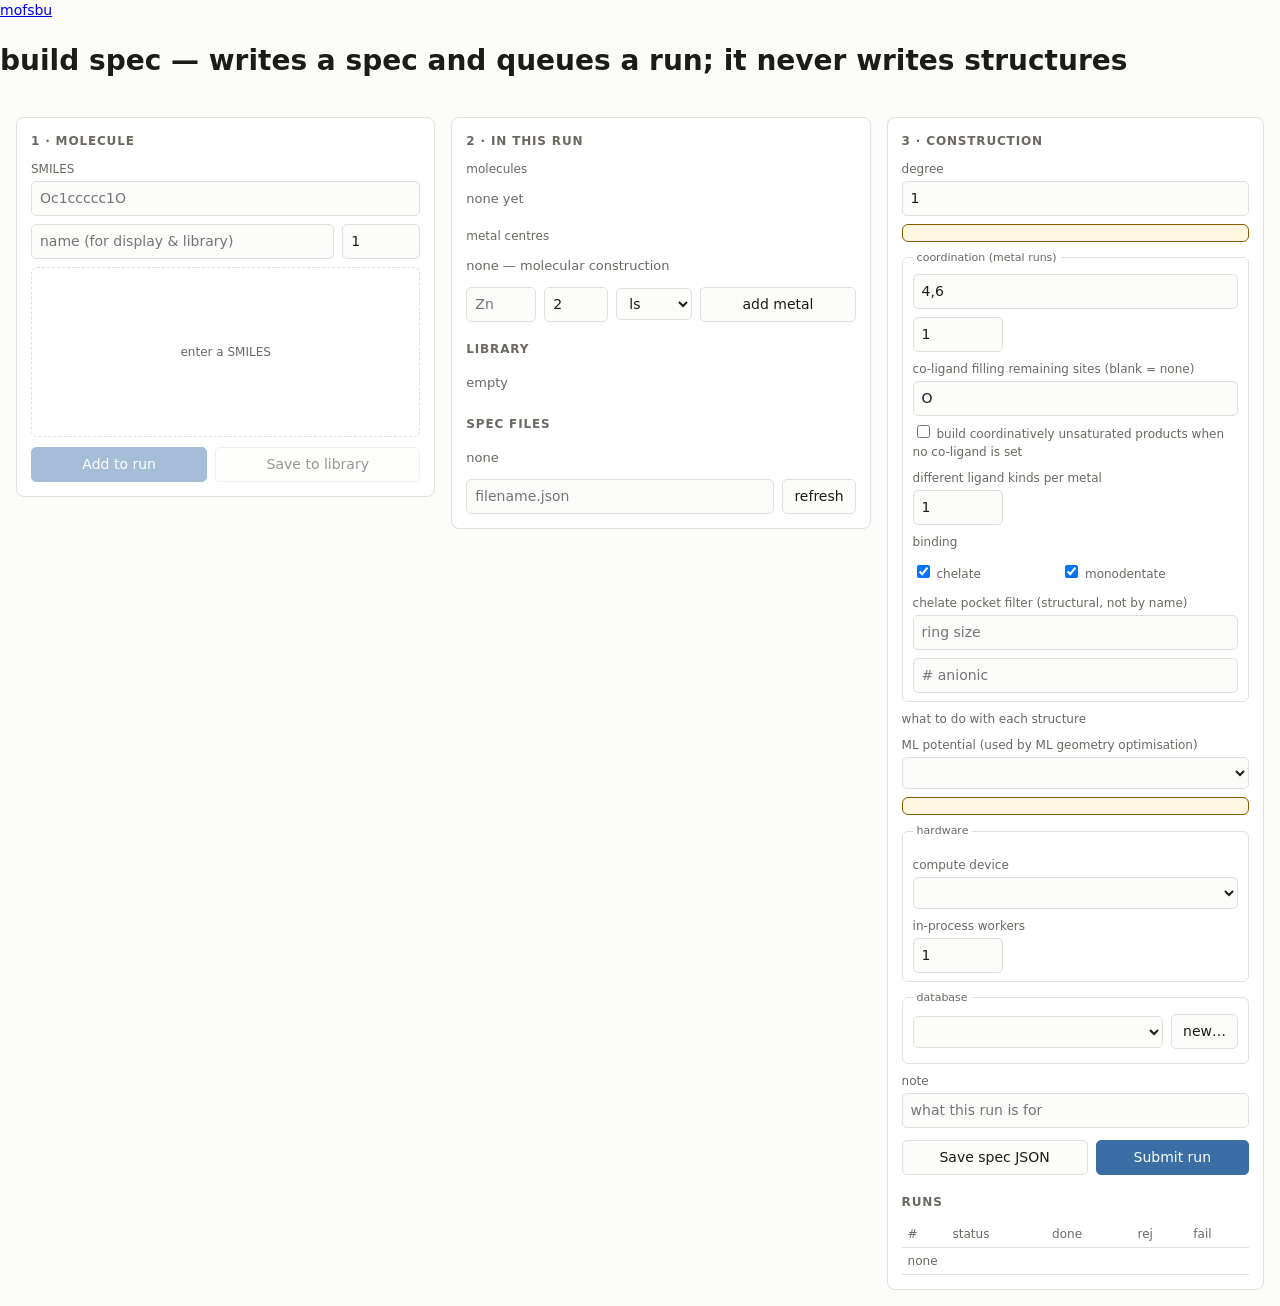
==== src/mofsbu/ui/static/builder.html @ 55a0b8e6 "The three pages share one tab strip, and the viewer chooses its own registry Issues #24 and #23.  Bo" ====
<!doctype html>
<meta charset="utf-8">
<title>mofsbu — build spec</title>
<link rel="stylesheet" href="/static/chrome.css">
<script src="/static/chrome.js"></script>
<style>
  /* --accent-soft is what the shared tab strip fills an active or hovered tab with;
     the other two pages already define it. */
  :root{--bg:#fbfbfa;--panel:#fff;--ink:#1c1b19;--muted:#6b6862;--line:#e2e0dc;
        --accent:#3a6ea5;--accent-soft:#e9f0f7;--warn:#8a5a00;--warnbg:#fff6e0;
        --ok:#2f6b3a;--bad:#a33}
  @media (prefers-color-scheme:dark){:root{--bg:#16181c;--panel:#1d2025;--ink:#e6e4e1;
        --muted:#9a968f;--line:#2e333a;--accent:#7fb0e0;--accent-soft:#243444;
        --warn:#e0b062;--warnbg:#2b2313;--ok:#7fc48d;--bad:#e08080}}
  *{box-sizing:border-box}
  body{margin:0;background:var(--bg);color:var(--ink);
       font:14px/1.5 ui-sans-serif,system-ui,-apple-system,Segoe UI,Roboto,sans-serif}
  .wrap{display:grid;grid-template-columns:minmax(340px,1fr) minmax(320px,1fr) minmax(300px,0.9fr);
        gap:16px;padding:16px;align-items:start}
  .card{background:var(--panel);border:1px solid var(--line);border-radius:8px;padding:14px}
  .card h2{font-size:12px;text-transform:uppercase;letter-spacing:.07em;color:var(--muted);
           margin:0 0 10px}
  label{display:block;font-size:12px;color:var(--muted);margin:8px 0 3px}
  input,select,textarea{width:100%;padding:6px 8px;background:var(--bg);color:var(--ink);
        border:1px solid var(--line);border-radius:5px;font:inherit}
  input[type=checkbox]{width:auto}
  button{padding:6px 11px;border:1px solid var(--line);border-radius:5px;background:var(--bg);
         color:var(--ink);font:inherit;cursor:pointer}
  button.primary{background:var(--accent);border-color:var(--accent);color:#fff}
  button:disabled{opacity:.45;cursor:not-allowed}
  .row{display:flex;gap:8px;flex-wrap:wrap;align-items:center}
  .row>*{flex:1 1 auto}
  .preview{border:1px dashed var(--line);border-radius:6px;min-height:170px;display:flex;
           align-items:center;justify-content:center;margin-top:8px;padding:6px}
  .preview svg{max-width:100%;height:auto}
  .muted{color:var(--muted);font-size:12px}
  .mono{font-family:ui-monospace,SFMono-Regular,Consolas,monospace;font-size:12px}
  .chip{display:inline-block;padding:1px 7px;border:1px solid var(--line);border-radius:999px;
        font-size:11px;margin:2px 3px 0 0}
  .notice{background:var(--warnbg);border:1px solid var(--warn);color:var(--warn);
          border-radius:6px;padding:8px 10px;font-size:12px;margin:8px 0}
  .err{color:var(--bad);font-size:12px;margin-top:6px}
  ul.list{list-style:none;margin:0;padding:0}
  ul.list li{display:flex;justify-content:space-between;gap:8px;align-items:center;
             padding:5px 0;border-bottom:1px solid var(--line);font-size:13px}
  ul.list li:last-child{border-bottom:0}
  .x{color:var(--muted);cursor:pointer;border:0;background:none;padding:0 4px}
  table{width:100%;border-collapse:collapse;font-size:12px}
  th,td{text-align:left;padding:4px 6px;border-bottom:1px solid var(--line)}
  th{color:var(--muted);font-weight:500}
  fieldset{border:1px solid var(--line);border-radius:6px;padding:8px 10px;margin:8px 0}
  legend{font-size:11px;color:var(--muted);padding:0 4px}
</style>

<header class="appbar">
  <a class="appbar-brand" href="/">mofsbu</a>
  <nav class="tabs"></nav>
  <div class="appbar-right">
    <h1>build spec — writes a spec and queues a run; it never writes structures</h1>
  </div>
</header>

<div class="wrap">

  <!-- ── molecule input ─────────────────────────────────────────────── -->
  <section class="card">
    <h2>1 · molecule</h2>
    <label for="smiles">SMILES</label>
    <input id="smiles" placeholder="Oc1ccccc1O" autocomplete="off" spellcheck="false">
    <div class="row" style="margin-top:8px">
      <input id="molname" placeholder="name (for display &amp; library)" style="flex:2 1 60%">
      <input id="molmult" type="number" min="1" value="1" title="spin multiplicity"
             style="flex:0 0 78px">
    </div>
    <div class="preview" id="preview"><span class="muted">enter a SMILES</span></div>
    <div id="molinfo" class="muted"></div>
    <div id="molerr" class="err"></div>
    <div class="row" style="margin-top:10px">
      <button class="primary" id="addRun" disabled>Add to run</button>
      <button id="addLib" disabled>Save to library</button>
    </div>
  </section>

  <!-- ── run contents ───────────────────────────────────────────────── -->
  <section class="card">
    <h2>2 · in this run</h2>
    <p class="muted" style="margin:0 0 6px">molecules</p>
    <ul class="list" id="molList"><li class="muted">none yet</li></ul>

    <p class="muted" style="margin:14px 0 6px">metal centres <span id="metalOptional"></span></p>
    <ul class="list" id="metalList"><li class="muted">none — molecular construction</li></ul>
    <div class="row" style="margin-top:6px">
      <input id="mSym" placeholder="Zn" style="flex:0 0 70px">
      <input id="mOx" type="number" value="2" title="oxidation state" style="flex:0 0 64px">
      <select id="mSpin" style="flex:0 0 76px"><option>ls</option><option>hs</option>
        <option>is</option></select>
      <button id="addMetal">add metal</button>
    </div>

    <h2 style="margin-top:18px">library</h2>
    <ul class="list" id="libList"><li class="muted">empty</li></ul>

    <h2 style="margin-top:18px">spec files</h2>
    <ul class="list" id="specList"><li class="muted">none</li></ul>
    <div class="row" style="margin-top:6px">
      <input id="specName" placeholder="filename.json" style="flex:2 1 60%">
      <button id="reloadSpecs" style="flex:0 0 auto">refresh</button>
    </div>
  </section>

  <!-- ── options + submit ───────────────────────────────────────────── -->
  <section class="card">
    <h2>3 · construction</h2>

    <label for="degree">degree</label>
    <input id="degree" type="number" min="1" value="1">
    <div class="notice" id="degreeNote"></div>

    <fieldset>
      <legend>coordination (metal runs)</legend>
      <div class="row">
        <input id="cns" value="4,6" title="coordination numbers">
        <input id="lpm" value="1" title="ligand copies per metal" style="flex:0 0 90px">
      </div>
      <label for="coligand">co-ligand filling remaining sites (blank = none)</label>
      <input id="coligand" value="O">
      <label class="muted" style="margin-top:6px">
        <input type="checkbox" id="unsat"> build coordinatively unsaturated products
        when no co-ligand is set</label>
      <label for="mixed">different ligand kinds per metal</label>
      <div class="row">
        <input id="mixed" type="number" min="1" value="1" style="flex:0 0 90px"
               title="1 = homoleptic. 2+ lets two molecules (or two protomers of one)
share a coordination sphere.">
        <span class="muted" id="mixedNote" style="align-self:center"></span>
      </div>
      <label>binding</label>
      <div class="row" style="justify-content:flex-start">
        <label class="muted"><input type="checkbox" id="bChel" checked> chelate</label>
        <label class="muted"><input type="checkbox" id="bMono" checked> monodentate</label>
      </div>
      <label>chelate pocket filter (structural, not by name)</label>
      <div class="row">
        <input id="pRing" type="number" placeholder="ring size" title="chelate ring size">
        <input id="pAnion" type="number" placeholder="# anionic" title="anionic donors">
      </div>
    </fieldset>

    <label>what to do with each structure</label>
    <div id="modes"></div>

    <label for="mlModel">ML potential (used by ML geometry optimisation)</label>
    <select id="mlModel"></select>
    <div class="notice" id="mlNote"></div>

    <!-- ── hardware ───────────────────────────────────────────────────────
         Declared, never detected.  The list is what this machine actually has;
         choosing from it is a person deciding, which is what ground rule 9 asks for.
         Nothing here picks CUDA because a card happens to be present. -->
    <fieldset>
      <legend>hardware</legend>
      <label for="device">compute device</label>
      <select id="device"></select>
      <label for="workers">in-process workers</label>
      <div class="row">
        <input id="workers" type="number" min="1" value="1" style="flex:0 0 90px"
               title="1 keeps a laptop responsive. More than one declares a workstation.">
        <span class="muted" id="hwNote" style="align-self:center"></span>
      </div>
    </fieldset>

    <!-- ── which registry ─────────────────────────────────────────────────
         The row count is the point: "which one is my real one" is the question,
         and two plausible filenames do not answer it. -->
    <fieldset>
      <legend>database</legend>
      <div class="row">
        <select id="database" style="flex:2 1 60%"></select>
        <button id="newDb" style="flex:0 0 auto">new…</button>
      </div>
      <div class="muted" id="dbNote" style="margin-top:6px"></div>
    </fieldset>

    <label for="note">note</label>
    <input id="note" placeholder="what this run is for">

    <div class="row" style="margin-top:12px">
      <button id="saveSpec">Save spec JSON</button>
      <button class="primary" id="submit">Submit run</button>
    </div>
    <div id="submitMsg" class="muted" style="margin-top:8px"></div>
    <div id="diagnostics"></div>

    <h2 style="margin-top:18px">runs</h2>
    <table><thead><tr><th>#</th><th>status</th><th>done</th><th>rej</th><th>fail</th></tr>
      </thead><tbody id="runs"><tr><td colspan="5" class="muted">none</td></tr></tbody></table>
  </section>
</div>

<script>
const $ = s => document.querySelector(s);
const state = {molecules: [], metals: [], caps: null, current: null, compute: null};

async function api(path, opts) {
  const r = await fetch(path, opts);
  const body = await r.json().catch(() => ({}));
  if (!r.ok) throw new Error(body.detail || body.error || r.statusText);
  return body;
}

// ── capabilities drive the UI, so an unimplemented option cannot be mislabelled here
async function loadCaps() {
  state.caps = await api('/api/capabilities');
  $('#degreeNote').textContent = state.caps.degree_note;
  $('#metalOptional').innerHTML = '<span class="muted">— optional</span>';
  $('#modes').innerHTML = state.caps.run_modes.map((m, i) => `
    <label class="muted" style="display:flex;gap:6px;align-items:baseline">
      <input type="radio" name="mode" value="${m.id}" ${i === 0 ? 'checked' : ''}
             ${m.available ? '' : 'disabled'} style="width:auto">
      <span>${m.label}${m.available ? '' :
        ` <span class="chip" style="border-color:var(--warn);color:var(--warn)">${m.note}</span>`}</span>
    </label>`).join('');
  // Two MACE foundation models serve the ML rung and they are NOT the same theory, so
  // the page names them instead of saying "MACE".  The blank option means "whatever the
  // machine declares in MOFSBU_ML_MODEL" — the spec stays silent rather than recording
  // a choice nobody made.
  $('#mlModel').innerHTML = ['<option value="">machine default</option>'].concat(
    state.caps.ml_models.map(m => `
      <option value="${m.id}" ${m.available ? '' : 'disabled'}>${m.method}${
        m.charge_aware ? ' — charge/spin aware' : ' — charge/spin blind'}${
        m.available ? (m.declared ? ' (default here)' : '') : ' — not installed'}</option>`)
  ).join('');
  $('#mlModel').onchange = showMlNote;
  showMlNote();
  $('#mixed').oninput = showMixedNote;
  showMixedNote();
  $('#metalList').title = state.caps.metals_note;
  renderCompute(state.caps.compute);
}

// ── hardware ────────────────────────────────────────────────────────────────
// This control exists because the startup prompt made the device visible but not
// REACHABLE: answering it needed a terminal. `submit_run` executes on a thread in the
// server process and `compute_device()` reads the environment when the work starts, so
// a selection here reaches the run without any new process model.
function renderCompute(c) {
  state.compute = c;
  $('#device').innerHTML = c.devices.map(d =>
    `<option value="${d.id}" ${d.id === c.device ? 'selected' : ''}>${d.label}</option>`).join('');
  $('#workers').value = c.workers;
  showHwNote();
  $('#device').onchange = applyCompute;
  $('#workers').onchange = applyCompute;
}

function showHwNote() {
  const c = state.compute || {};
  const dev = $('#device').value;
  const n = +$('#workers').value || 1;
  const onlyCpu = (c.devices || []).length <= 1;
  $('#hwNote').textContent =
    (dev === 'cpu'
      ? (onlyCpu ? 'no GPU visible to torch here' : 'GPU available but not selected')
      : 'GPU runs apply to ml_go only')
    + ' · ' + (n > 1 ? `workstation: ${n} workers` : 'laptop: one worker');
}

async function applyCompute() {
  try {
    const c = await api('/api/compute', {
      method: 'POST', headers: {'Content-Type': 'application/json'},
      body: JSON.stringify({device: $('#device').value, workers: +$('#workers').value || 1})});
    state.compute = c;
    showHwNote();
    $('#submitMsg').textContent = `device ${c.device} · ${c.workers} worker(s)`;
  } catch (e) { $('#submitMsg').innerHTML = `<span class="err">${e.message}</span>`; }
}

// ── which database a run writes to ──────────────────────────────────────────
// The listing, the labelling and the switch itself live in static/chrome.js, because
// the registry viewer offers the same choice and the two must not drift apart.
function loadDatabases() {
  return mofsbuDb.mount({
    select: $('#database'), note: $('#dbNote'),
    noteText: (active, body) => `runs write to ${active.path || '—'} · the viewer reads `
      + `the same one (read-only) · new ones are created in ${body.data_root}`,
    onSwitch: (to) => { pollRuns(); $('#submitMsg').textContent = `switched to ${to}`; },
    onError: (e) => { $('#submitMsg').innerHTML = `<span class="err">${e.message}</span>`; },
  });
}

$('#newDb').onclick = async () => {
  const name = prompt('Name for the new registry (letters, digits, - and _):');
  if (!name) return;
  try {
    const r = await mofsbuDb.create(name);
    await loadDatabases();
    pollRuns();
    $('#submitMsg').textContent = r.note;
  } catch (e) { $('#submitMsg').innerHTML = `<span class="err">${e.message}</span>`; }
};

function showMixedNote() {
  // The number decides how large a run is, so the page says what it will do rather than
  // leaving it to be discovered when the queue is full.  A "kind" is one
  // (molecule, protomer, donor set, binding mode) — two protomers of one molecule are
  // two kinds, which is why a single molecule can still be mixed at 2+.
  const n = +$('#mixed').value || 1;
  const mols = state.molecules.length;
  $('#mixedNote').textContent = n <= 1
    ? 'homoleptic: one ligand kind per metal' + (mols > 1
        ? ` — your ${mols} molecules are enumerated separately, never together` : '')
    : `up to ${n} kinds share a metal (mixed ligands, and mixed protomers of one `
      + 'molecule). Runs get substantially larger.';
}

function showMlNote() {
  const chosen = state.caps.ml_models.find(m => m.id === $('#mlModel').value);
  const declared = state.caps.ml_models.find(m => m.declared) || {};
  const m = chosen || declared;
  $('#mlNote').textContent = m.method
    ? `${m.method} — trained on ${m.training_set}. ` + (m.charge_aware
        ? 'Takes total charge and spin multiplicity as inputs, so the reference scheme '
          + 'will accept its energies for charged species.'
        : 'Blind to formal charge and spin: useful for ranking neutral isomers, refused '
          + 'by the reference scheme on any charged equation.')
    : '';
}

// ── molecule preview
let previewTimer = null;
$('#smiles').addEventListener('input', () => {
  clearTimeout(previewTimer);
  previewTimer = setTimeout(doPreview, 350);
});
$('#molmult').addEventListener('change', doPreview);

async function doPreview() {
  const smiles = $('#smiles').value.trim();
  $('#molerr').textContent = ''; state.current = null;
  $('#addRun').disabled = $('#addLib').disabled = true;
  if (!smiles) { $('#preview').innerHTML = '<span class="muted">enter a SMILES</span>';
                 $('#molinfo').textContent = ''; return; }
  $('#preview').innerHTML = '<span class="muted">…</span>';
  try {
    const res = await api('/api/molecule/preview', {
      method: 'POST', headers: {'Content-Type': 'application/json'},
      body: JSON.stringify({smiles, multiplicity: +$('#molmult').value || 1})});
    if (!res.ok) { $('#preview').innerHTML = '<span class="muted">—</span>';
                   $('#molerr').textContent = res.error; $('#molinfo').textContent = '';
                   return; }
    state.current = res;
    $('#preview').innerHTML = res.svg;
    const donors = {};
    res.donors.forEach(d => donors[d.type] = (donors[d.type] || 0) + 1);
    $('#molinfo').innerHTML =
      `<div class="mono">${res.formula} · ${res.n_atoms} atoms</div>` +
      `<div style="margin-top:4px">donors: ` +
        (Object.entries(donors).map(([k, v]) => `<span class="chip">${v}× ${k}</span>`).join('')
         || '<span class="muted">none</span>') + `</div>` +
      `<div style="margin-top:2px">pockets: ` +
        (res.pockets.length ? [...new Set(res.pockets.map(p => p.descriptor))]
            .map(d => `<span class="chip">${d}</span>`).join('')
          : '<span class="muted">none</span>') + `</div>` +
      `<div style="margin-top:2px">activation states: <b>${res.protomers.length}</b> distinct ` +
        `(${res.protomers.map(p => 'q' + p.charge).join(', ')})</div>`;
    $('#addRun').disabled = $('#addLib').disabled = false;
  } catch (e) { $('#molerr').textContent = e.message; }
}

// ── run contents
function renderMolecules() {
  const el = $('#molList');
  el.innerHTML = state.molecules.length ? state.molecules.map((m, i) => `
    <li><span><b>${m.name}</b> <span class="mono muted">${m.smiles}</span></span>
        <button class="x" data-i="${i}">✕</button></li>`).join('')
    : '<li class="muted">none yet</li>';
  el.querySelectorAll('button[data-i]').forEach(b => b.onclick = () => {
    state.molecules.splice(+b.dataset.i, 1); renderMolecules(); });
  // The note counts molecules, so it has to follow the list rather than only the input.
  showMixedNote();
}
function renderMetals() {
  const el = $('#metalList');
  el.innerHTML = state.metals.length ? state.metals.map((m, i) => `
    <li><span><b>${m.symbol}</b> <span class="muted">${m.oxidation_state >= 0 ? '+' : ''}${m.oxidation_state} · ${m.spin_class}</span></span>
        <button class="x" data-i="${i}">✕</button></li>`).join('')
    : '<li class="muted">none — molecular construction (COF / cage)</li>';
  el.querySelectorAll('button[data-i]').forEach(b => b.onclick = () => {
    state.metals.splice(+b.dataset.i, 1); renderMetals(); });
}

$('#addRun').onclick = () => {
  const name = $('#molname').value.trim() || `mol${state.molecules.length + 1}`;
  state.molecules.push({name, smiles: state.current.smiles,
                        multiplicity: +$('#molmult').value || 1, max_deprotonations: null});
  renderMolecules();
};
$('#addLib').onclick = async () => {
  const name = $('#molname').value.trim();
  if (!name) { $('#molerr').textContent = 'give it a name first'; return; }
  try {
    await api('/api/library', {method: 'POST', headers: {'Content-Type': 'application/json'},
      body: JSON.stringify({name, smiles: state.current.smiles,
                            multiplicity: +$('#molmult').value || 1})});
    loadLibrary();
  } catch (e) { $('#molerr').textContent = e.message; }
};
$('#addMetal').onclick = () => {
  const symbol = $('#mSym').value.trim();
  if (!symbol) return;
  state.metals.push({symbol, oxidation_state: +$('#mOx').value || 0,
                     spin_class: $('#mSpin').value, multiplicity: 1});
  renderMetals();
};

async function loadLibrary() {
  const {molecules} = await api('/api/library');
  const el = $('#libList');
  el.innerHTML = molecules.length ? molecules.map(m => `
    <li><span><b>${m.name}</b> <span class="mono muted">${m.smiles}</span></span>
        <span><button data-add='${JSON.stringify(m)}'>use</button>
              <button class="x" data-del="${m.name}">✕</button></span></li>`).join('')
    : '<li class="muted">empty — save a molecule to build one up</li>';
  el.querySelectorAll('button[data-add]').forEach(b => b.onclick = () => {
    const m = JSON.parse(b.dataset.add);
    $('#smiles').value = m.smiles; $('#molname').value = m.name;
    $('#molmult').value = m.multiplicity; doPreview();
  });
  el.querySelectorAll('button[data-del]').forEach(b => b.onclick = async () => {
    await api('/api/library/' + encodeURIComponent(b.dataset.del), {method: 'DELETE'});
    loadLibrary();
  });
}

// ── spec assembly
function numbers(s) {
  return s.split(/[,\s]+/).filter(Boolean).map(Number).filter(n => !Number.isNaN(n));
}
function renderDiagnostics(items) {
  const el = $('#diagnostics');
  if (!items || !items.length) { el.innerHTML = ''; return; }
  el.innerHTML = '<div class="notice"><b>candidates not queued</b>' +
    items.map(d => `<div style="margin-top:5px">×${d.count} ${d.reason}<br>
      <span class="muted">→ ${d.hint}</span></div>`).join('') + '</div>';
}

async function loadSpecs() {
  const {specs} = await api('/api/specs');
  const el = $('#specList');
  el.innerHTML = specs.length ? specs.map(s => s.ok ? `
    <li><span><b>${s.name}</b>
        <span class="muted">${s.source} · ${s.molecules.join(', ') || 'no molecules'}
        ${s.metals.length ? '+ ' + s.metals.join(', ') : '· metal-free'} · deg ${s.degree}</span>
        ${s.note ? `<br><span class="muted">${s.note}</span>` : ''}</span>
        <button data-load="${s.source}/${s.name}">load</button></li>` : `
    <li><span><b>${s.name}</b> <span class="err">${s.error}</span></span></li>`).join('')
    : '<li class="muted">none — save one below</li>';
  el.querySelectorAll('button[data-load]').forEach(b => b.onclick = async () => {
    const {spec, name} = await api('/api/specs/' + b.dataset.load);
    applySpec(spec); $('#specName').value = name;
    $('#submitMsg').textContent = `loaded ${name}`;
  });
}

function applySpec(spec) {
  state.molecules = spec.molecules || [];
  state.metals = spec.metals || [];
  renderMolecules(); renderMetals();
  $('#degree').value = spec.degree ?? 1;
  $('#cns').value = (spec.coordination || []).join(',');
  $('#lpm').value = (spec.ligands_per_metal || [1]).join(',');
  $('#coligand').value = spec.co_ligand || '';
  $('#unsat').checked = !!spec.allow_unsaturated;
  // Older specs have no such field and meant homoleptic, so `?? 1` is the migration
  // showing through: loading a v5 spec must not silently present it as a mixed one.
  $('#mixed').value = spec.max_distinct_ligands ?? 1;
  showMixedNote();
  $('#bChel').checked = (spec.binding || []).includes('chelate');
  $('#bMono').checked = (spec.binding || []).includes('mono');
  $('#pRing').value = spec.pocket?.ring_size ?? '';
  $('#pAnion').value = spec.pocket?.n_anionic ?? '';
  $('#note').value = spec.note || '';
  const mode = document.querySelector(`input[name=mode][value="${spec.run_mode || 'construct'}"]`);
  if (mode && !mode.disabled) mode.checked = true;
  $('#mlModel').value = spec.ml_model || '';
  showMlNote();
}

function buildSpec() {
  const binding = [];
  if ($('#bChel').checked) binding.push('chelate');
  if ($('#bMono').checked) binding.push('mono');
  const pocket = {};
  if ($('#pRing').value) pocket.ring_size = +$('#pRing').value;
  if ($('#pAnion').value) pocket.n_anionic = +$('#pAnion').value;
  return {
    spec_version: 1,
    molecules: state.molecules, metals: state.metals,
    degree: +$('#degree').value || 1,
    coordination: numbers($('#cns').value),
    geometries: null,
    ligands_per_metal: numbers($('#lpm').value),
    co_ligand: $('#coligand').value.trim() || null,
    binding, pocket, seed: 0,
    allow_unsaturated: $('#unsat').checked,
    max_distinct_ligands: +$('#mixed').value || 1,
    run_mode: document.querySelector('input[name=mode]:checked').value,
    ml_model: $('#mlModel').value || null,
    note: $('#note').value,
  };
}

$('#saveSpec').onclick = async () => {
  try {
    const res = await api('/api/spec', {method: 'POST',
      headers: {'Content-Type': 'application/json'},
      body: JSON.stringify({spec: buildSpec(), filename: $('#specName').value.trim() || null})});
    $('#submitMsg').textContent = `saved ${res.path}`;
    loadSpecs();
  } catch (e) { $('#submitMsg').innerHTML = `<span class="err">${e.message}</span>`; }
};

$('#submit').onclick = async () => {
  $('#submitMsg').textContent = 'submitting…';
  try {
    // The device travels WITH the submission, so the run row records the hardware it was
    // started under rather than only having it applied to the process.
    const res = await api('/api/runs', {method: 'POST',
      headers: {'Content-Type': 'application/json'},
      body: JSON.stringify({spec: buildSpec(), device: $('#device').value,
                            workers: +$('#workers').value || 1})});
    $('#submitMsg').textContent =
      `run ${res.run_id} queued — ${res.tasks} tasks · ${res.database} · ${res.device}` +
      (res.tasks === 0 ? ' (nothing to build — see below)' : '');
    renderDiagnostics(res.diagnostics);
    pollRuns();
  } catch (e) {
    $('#submitMsg').innerHTML = `<span class="err">${e.message}</span>`;
    renderDiagnostics(null);
  }
};

$('#reloadSpecs').onclick = loadSpecs;

async function pollRuns() {
  try {
    const {runs} = await api('/api/runs');
    $('#runs').innerHTML = runs.length ? runs.map(r => `
      <tr><td>${r.id}</td>
          <td>${r.thread === 'running' ? 'running' : r.status}</td>
          <td>${r.n_done}/${r.n_tasks}</td><td>${r.n_rejected}</td>
          <td style="color:${r.n_failed ? 'var(--bad)' : 'inherit'}">${r.n_failed}</td></tr>` +
      (r.diagnostics && r.diagnostics.length ? `<tr><td colspan="5" class="muted">
         ${r.diagnostics.map(d => `×${d.count} ${d.reason}`).join('<br>')}</td></tr>` : '')
      ).join('') : '<tr><td colspan="5" class="muted">none</td></tr>';
  } catch (e) { /* the viewer may not have a registry yet */ }
}

loadCaps(); loadLibrary(); loadSpecs(); loadDatabases(); pollRuns();
// 2.5 s was chosen when this table was the only way to see a run move. It is not any
// more — /runs is — and an idle builder tab polling 24 times a minute is half of the
// "server log scrolls with no user action" problem. Six times a minute is still faster
// than anyone reads a number off a table.
setInterval(pollRuns, 10000);
</script>
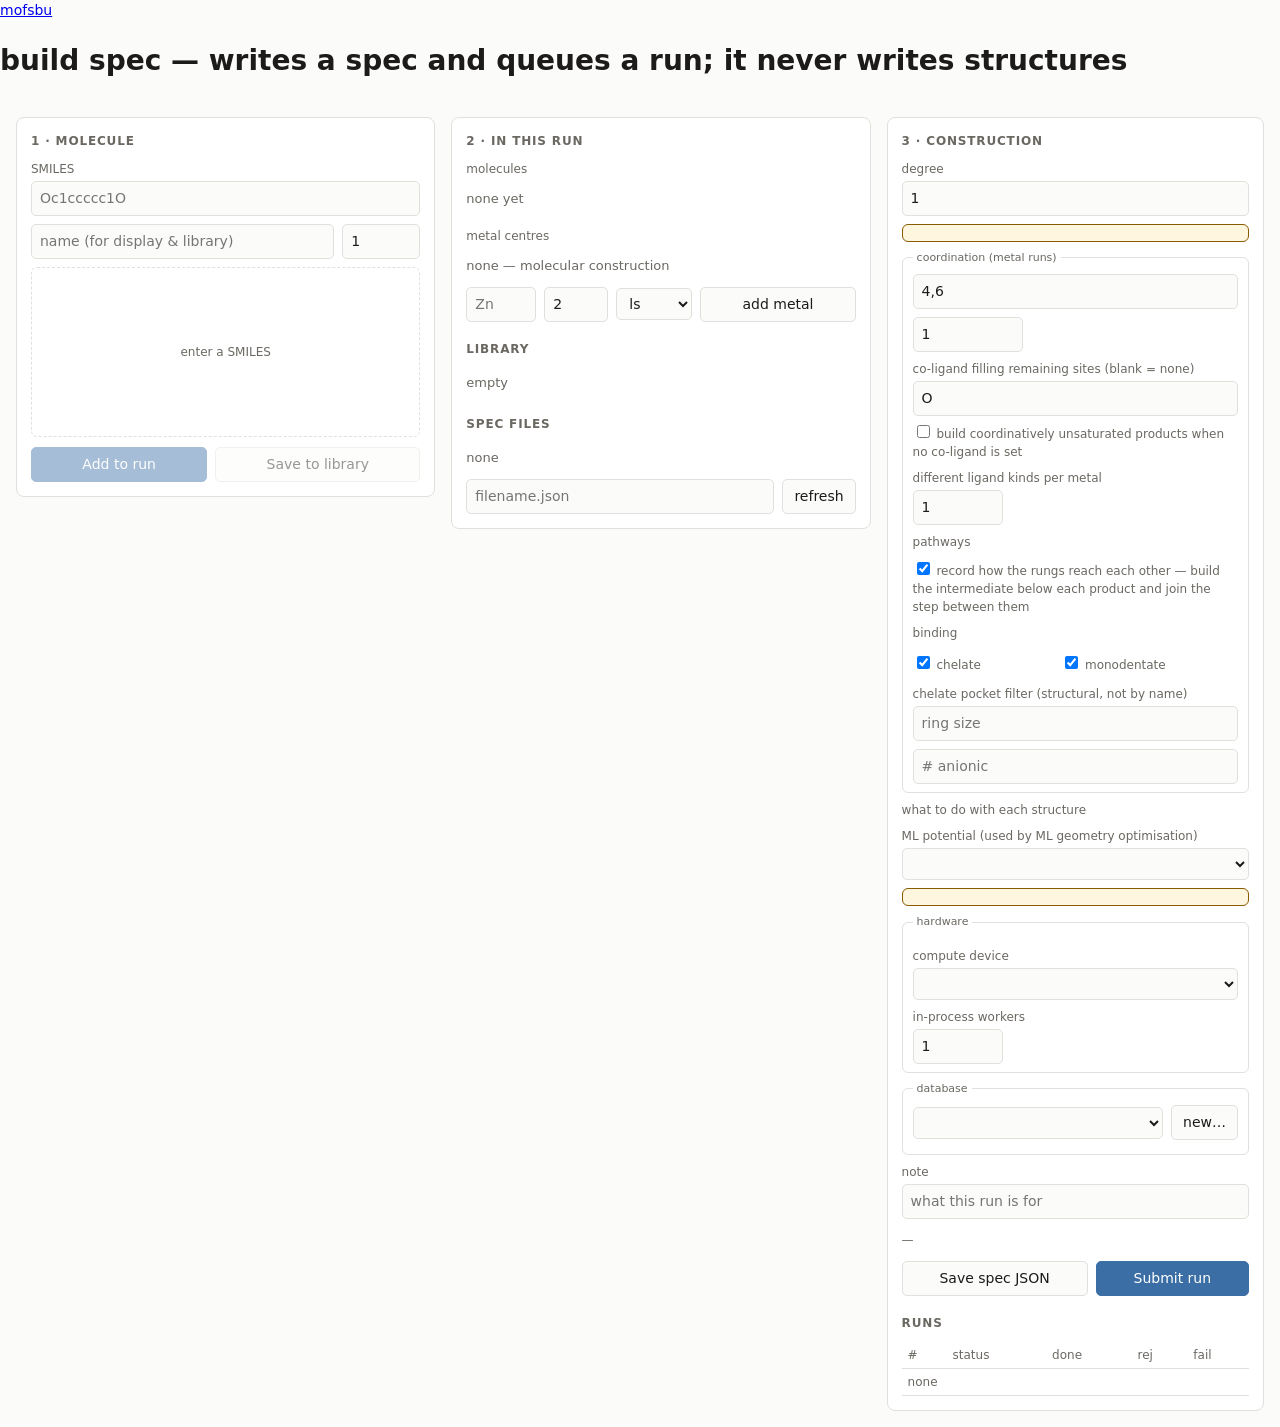
==== commit d44faa14: "A sweep is one question: ranges, an estimate, and the ladder's own edges Three asks from the builder" ====
--- a/src/mofsbu/ui/static/builder.html
+++ b/src/mofsbu/ui/static/builder.html
@@ -109,7 +109,7 @@
   </section>
 
   <!-- ── options + submit ───────────────────────────────────────────── -->
-  <section class="card">
+  <section class="card" id="construction">
     <h2>3 · construction</h2>
 
     <label for="degree">degree</label>
@@ -119,9 +119,12 @@
     <fieldset>
       <legend>coordination (metal runs)</legend>
       <div class="row">
-        <input id="cns" value="4,6" title="coordination numbers">
-        <input id="lpm" value="1" title="ligand copies per metal" style="flex:0 0 90px">
+        <input id="cns" value="4,6" placeholder="CN e.g. 4,6 or 4~6"
+               title="coordination numbers — a list, a range (4~6), or both">
+        <input id="lpm" value="1" placeholder="copies e.g. 1~3" style="flex:0 0 110px"
+               title="ligand copies per metal — a list, a range (1~3), or both">
       </div>
+      <div class="muted" id="rangeNote" style="margin-top:4px"></div>
       <label for="coligand">co-ligand filling remaining sites (blank = none)</label>
       <input id="coligand" value="O">
       <label class="muted" style="margin-top:6px">
@@ -134,6 +137,12 @@
 share a coordination sphere.">
         <span class="muted" id="mixedNote" style="align-self:center"></span>
       </div>
+      <label for="pathways">pathways</label>
+      <label class="muted">
+        <input type="checkbox" id="pathways" checked> record how the rungs reach each
+        other — build the intermediate below each product and join the step between them
+      </label>
+      <div class="muted" id="pathwaysNote" style="margin-top:4px"></div>
       <label>binding</label>
       <div class="row" style="justify-content:flex-start">
         <label class="muted"><input type="checkbox" id="bChel" checked> chelate</label>
@@ -183,6 +192,12 @@
 
     <label for="note">note</label>
     <input id="note" placeholder="what this run is for">
+
+    <!-- ── what this spec costs ───────────────────────────────────────────
+         Answered from the planner's own enumeration, and before submitting: the
+         difference between 14 tasks and 1,400 is a decision, and it should be
+         available while the spec is still being edited rather than afterwards. -->
+    <div id="estimate" class="muted" style="margin-top:12px">—</div>
 
     <div class="row" style="margin-top:12px">
       <button id="saveSpec">Save spec JSON</button>
@@ -235,7 +250,15 @@
   $('#mixed').oninput = showMixedNote;
   showMixedNote();
   $('#metalList').title = state.caps.metals_note;
+  $('#rangeNote').textContent = state.caps.range_note || '';
+  $('#pathwaysNote').textContent = state.caps.pathways_note || '';
   renderCompute(state.caps.compute);
+  // One listener for the whole construction card rather than one per control: every
+  // input in it is part of the spec, and a control added later would otherwise be the
+  // one that silently stops updating the estimate.
+  $('#construction').addEventListener('input', scheduleEstimate);
+  $('#construction').addEventListener('change', scheduleEstimate);
+  scheduleEstimate();
 }
 
 // ── hardware ────────────────────────────────────────────────────────────────
@@ -379,6 +402,7 @@
     state.molecules.splice(+b.dataset.i, 1); renderMolecules(); });
   // The note counts molecules, so it has to follow the list rather than only the input.
   showMixedNote();
+  scheduleEstimate();
 }
 function renderMetals() {
   const el = $('#metalList');
@@ -388,6 +412,7 @@
     : '<li class="muted">none — molecular construction (COF / cage)</li>';
   el.querySelectorAll('button[data-i]').forEach(b => b.onclick = () => {
     state.metals.splice(+b.dataset.i, 1); renderMetals(); });
+  scheduleEstimate();
 }
 
 $('#addRun').onclick = () => {
@@ -434,9 +459,10 @@
 }
 
 // ── spec assembly
-function numbers(s) {
-  return s.split(/[,\s]+/).filter(Boolean).map(Number).filter(n => !Number.isNaN(n));
-}
+// The count fields are sent AS TYPED. `BuildSpec.from_dict` expands `1~3` into 1, 2, 3
+// and stores the expanded list, so there is one parser for the page, for a hand-written
+// spec file and for the estimate — a second copy of it here is a second thing to get
+// wrong, and it would disagree exactly where the notation is interesting.
 function renderDiagnostics(items) {
   const el = $('#diagnostics');
   if (!items || !items.length) { el.innerHTML = ''; return; }
@@ -476,6 +502,9 @@
   // showing through: loading a v5 spec must not silently present it as a mixed one.
   $('#mixed').value = spec.max_distinct_ligands ?? 1;
   showMixedNote();
+  // Same migration showing through: a spec written before pathways existed asked for the
+  // products only, and loading one must not silently turn the intermediates on.
+  $('#pathways').checked = !!spec.pathways;
   $('#bChel').checked = (spec.binding || []).includes('chelate');
   $('#bMono').checked = (spec.binding || []).includes('mono');
   $('#pRing').value = spec.pocket?.ring_size ?? '';
@@ -485,6 +514,62 @@
   if (mode && !mode.disabled) mode.checked = true;
   $('#mlModel').value = spec.ml_model || '';
   showMlNote();
+  scheduleEstimate();
+}
+
+// ── how big is this run? ────────────────────────────────────────────────────
+// Asked of the planner's own enumeration (`runner.estimate`), so the number shown is the
+// number submitting produces rather than a second formula that agrees until it doesn't.
+// Debounced rather than live: enumerating embeds a conformer per protomer, and a request
+// per keystroke would make the page slower the more interesting the spec got.
+let estimateTimer = null, estimateToken = 0;
+
+function scheduleEstimate() {
+  clearTimeout(estimateTimer);
+  if (!state.molecules.length) {
+    $('#estimate').innerHTML = '<span class="muted">add a molecule to see the size of '
+      + 'this run</span>';
+    return;
+  }
+  $('#estimate').innerHTML = '<span class="muted">estimating…</span>';
+  estimateTimer = setTimeout(runEstimate, 500);
+}
+
+async function runEstimate() {
+  const token = ++estimateToken;
+  try {
+    const res = await api('/api/estimate', {method: 'POST',
+      headers: {'Content-Type': 'application/json'},
+      body: JSON.stringify({spec: buildSpec()})});
+    if (token !== estimateToken) return;          // a later edit already asked again
+    renderEstimate(res);
+  } catch (e) {
+    if (token === estimateToken) $('#estimate').innerHTML = `<span class="err">${e.message}</span>`;
+  }
+}
+
+function renderEstimate(res) {
+  const el = $('#estimate');
+  if (!res.ok) {
+    el.innerHTML = `<span class="muted">no estimate — </span><span class="err">${res.reason}</span>`;
+    return;
+  }
+  const k = res.by_kind || {};
+  const parts = [];
+  if (k.ligand) parts.push(`${k.ligand} activation state${k.ligand > 1 ? 's' : ''}`);
+  if (k.place) parts.push(`${k.place} coordination sphere${k.place > 1 ? 's' : ''}`);
+  if (k.grow) parts.push(`${k.grow} pathway step${k.grow > 1 ? 's' : ''}`);
+  const relax = res.relaxations
+    ? ` <span class="muted">+ up to ${res.relaxations} relaxation(s) at ${res.run_mode}</span>`
+    : '';
+  el.innerHTML =
+    `<b>≈ ${res.total} task${res.total === 1 ? '' : 's'}</b> `
+    + `<span class="muted">${parts.join(' · ') || 'nothing to build'}</span>${relax}`
+    + (res.diagnostics && res.diagnostics.length
+        ? '<div style="margin-top:4px">' + res.diagnostics.map(d =>
+            `<span class="chip" title="${d.hint}">×${d.count} ${d.reason}</span>`).join('')
+          + '</div>'
+        : '');
 }
 
 function buildSpec() {
@@ -498,13 +583,14 @@
     spec_version: 1,
     molecules: state.molecules, metals: state.metals,
     degree: +$('#degree').value || 1,
-    coordination: numbers($('#cns').value),
+    coordination: $('#cns').value,
     geometries: null,
-    ligands_per_metal: numbers($('#lpm').value),
+    ligands_per_metal: $('#lpm').value,
     co_ligand: $('#coligand').value.trim() || null,
     binding, pocket, seed: 0,
     allow_unsaturated: $('#unsat').checked,
     max_distinct_ligands: +$('#mixed').value || 1,
+    pathways: $('#pathways').checked,
     run_mode: document.querySelector('input[name=mode]:checked').value,
     ml_model: $('#mlModel').value || null,
     note: $('#note').value,
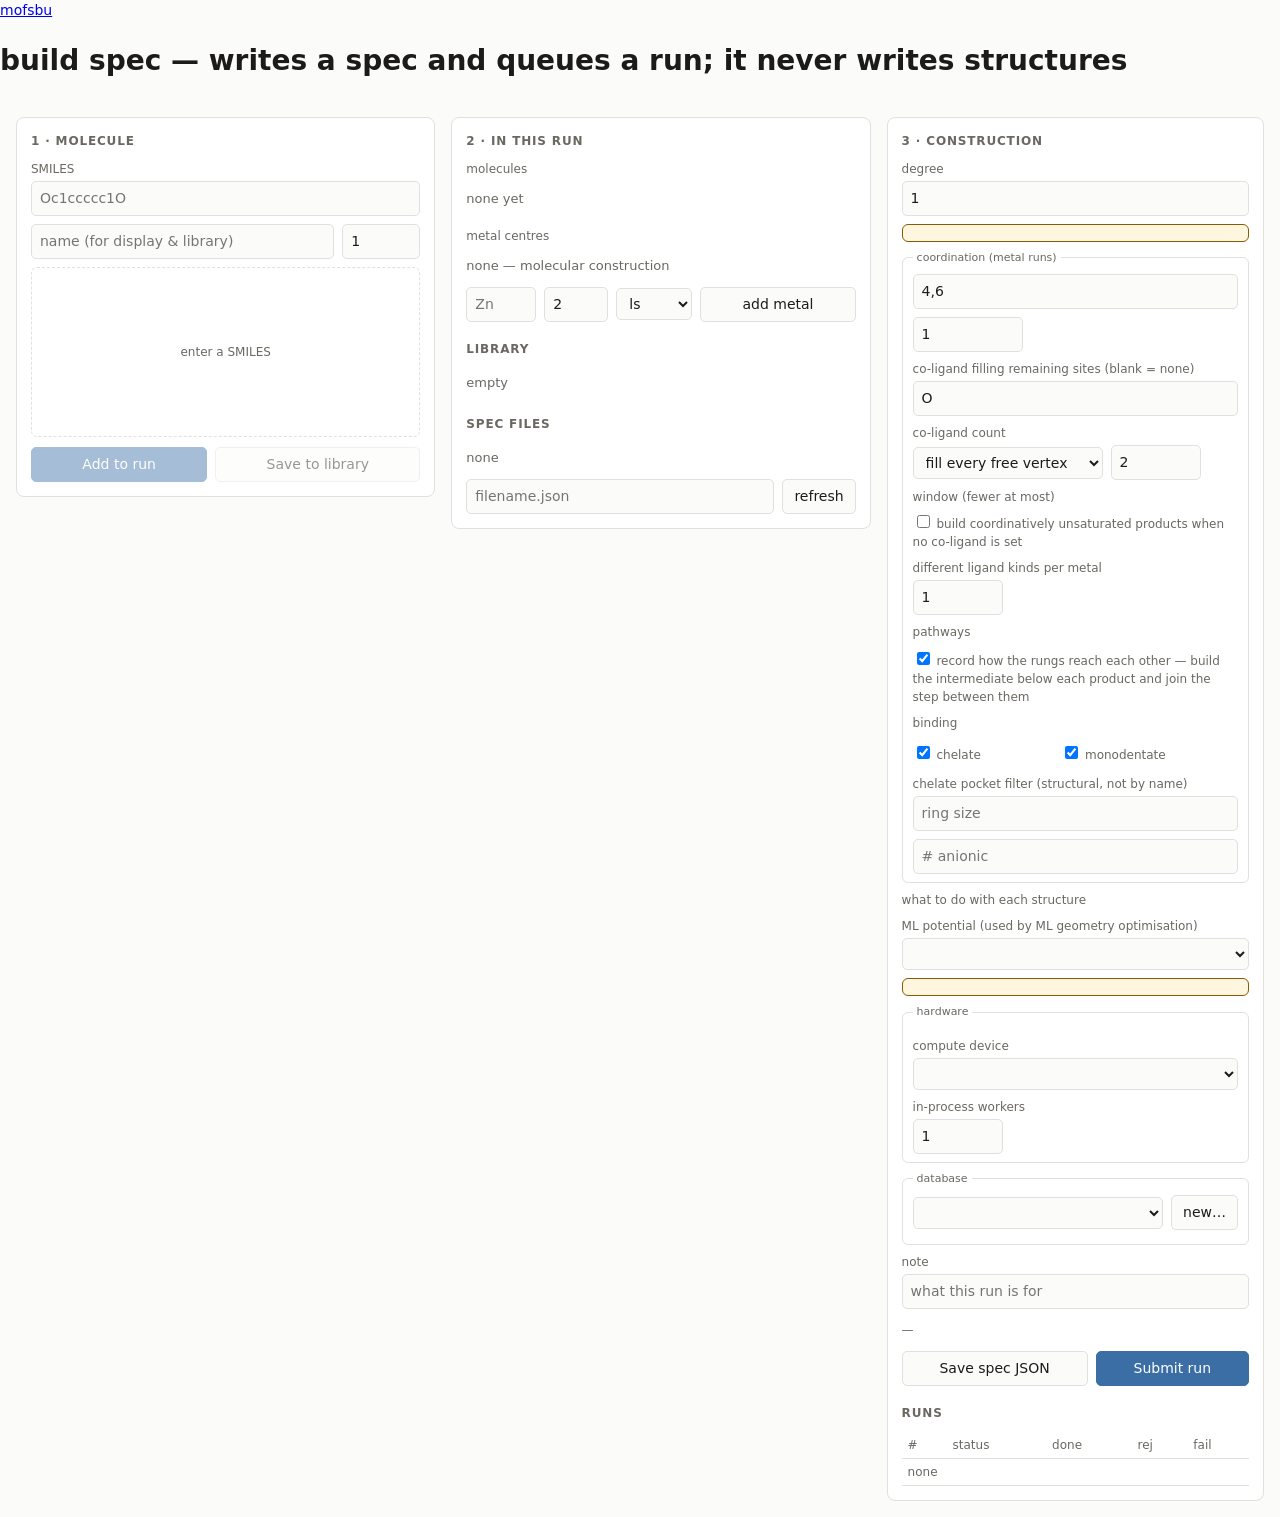
==== commit 1e9ab914: "Co-ligand counts in a window, and the steps that link them (D26) A spec that names a co-ligand used " ====
--- a/src/mofsbu/ui/static/builder.html
+++ b/src/mofsbu/ui/static/builder.html
@@ -127,6 +127,18 @@
       <div class="muted" id="rangeNote" style="margin-top:4px"></div>
       <label for="coligand">co-ligand filling remaining sites (blank = none)</label>
       <input id="coligand" value="O">
+      <label for="coCounts">co-ligand count</label>
+      <div class="row">
+        <select id="coCounts" style="flex:0 0 190px"
+                title="fill = one on every free vertex; range = also each lower count">
+          <option value="fill">fill every free vertex</option>
+          <option value="range">range — also fewer</option>
+        </select>
+        <input id="coWindow" type="number" min="0" value="2" style="flex:0 0 90px"
+               title="window: how many fewer than full, and how many vertices a ladder rung may leave empty (range only)">
+        <span class="muted" style="align-self:center">window (fewer at most)</span>
+      </div>
+      <div class="muted" id="coNote" style="margin-top:4px"></div>
       <label class="muted" style="margin-top:6px">
         <input type="checkbox" id="unsat"> build coordinatively unsaturated products
         when no co-ligand is set</label>
@@ -252,6 +264,11 @@
   $('#metalList').title = state.caps.metals_note;
   $('#rangeNote').textContent = state.caps.range_note || '';
   $('#pathwaysNote').textContent = state.caps.pathways_note || '';
+  $('#coNote').textContent = state.caps.co_ligand_note || '';
+  $('#coCounts').value = state.caps.co_ligand_counts_default || 'range';
+  $('#coWindow').value = state.caps.co_ligand_window_default ?? 2;
+  $('#coCounts').onchange = showCoWindow;
+  showCoWindow();
   renderCompute(state.caps.compute);
   // One listener for the whole construction card rather than one per control: every
   // input in it is part of the spec, and a control added later would otherwise be the
@@ -276,6 +293,12 @@
   $('#workers').onchange = applyCompute;
 }
 
+// The worker note says how the pool is DIVIDED, not just how big it is. Construction is
+// CPU work and relaxation on a GPU is one device's worth however many ask for it, so the
+// server dedicates one worker to the relax queue and leaves the rest building — which is
+// the difference between the two halves of a run overlapping and queueing behind one
+// another. `worker_note` comes from `runner.plan_workers`, so the page cannot describe a
+// division the run will not use.
 function showHwNote() {
   const c = state.compute || {};
   const dev = $('#device').value;
@@ -285,7 +308,8 @@
     (dev === 'cpu'
       ? (onlyCpu ? 'no GPU visible to torch here' : 'GPU available but not selected')
       : 'GPU runs apply to ml_go only')
-    + ' · ' + (n > 1 ? `workstation: ${n} workers` : 'laptop: one worker');
+    + ' · ' + (n > 1 ? `workstation: ${n} workers` : 'laptop: one worker')
+    + (c.worker_note && n > 1 ? ` (${c.worker_note})` : '');
 }
 
 async function applyCompute() {
@@ -295,7 +319,9 @@
       body: JSON.stringify({device: $('#device').value, workers: +$('#workers').value || 1})});
     state.compute = c;
     showHwNote();
-    $('#submitMsg').textContent = `device ${c.device} · ${c.workers} worker(s)`;
+    $('#submitMsg').textContent =
+      `device ${c.device} · ${c.workers} worker(s)`
+      + (c.worker_note && c.workers > 1 ? ` · ${c.worker_note}` : '');
   } catch (e) { $('#submitMsg').innerHTML = `<span class="err">${e.message}</span>`; }
 }
 
@@ -328,13 +354,21 @@
   // leaving it to be discovered when the queue is full.  A "kind" is one
   // (molecule, protomer, donor set, binding mode) — two protomers of one molecule are
   // two kinds, which is why a single molecule can still be mixed at 2+.
+  //
+  // At 1 the note names the ACTIVATION STATE, not just the molecule.  "Homoleptic" with
+  // one molecule loaded reads as "well, yes, there is only one molecule" — and the thing
+  // it is actually saying is that a metal carrying two ligands carries two copies of one
+  // protomer and one pocket, never a -2H next to a -3H. That is the sentence somebody
+  // needs BEFORE the run, not after looking at the products and finding them symmetric.
   const n = +$('#mixed').value || 1;
   const mols = state.molecules.length;
   $('#mixedNote').textContent = n <= 1
-    ? 'homoleptic: one ligand kind per metal' + (mols > 1
-        ? ` — your ${mols} molecules are enumerated separately, never together` : '')
-    : `up to ${n} kinds share a metal (mixed ligands, and mixed protomers of one `
-      + 'molecule). Runs get substantially larger.';
+    ? 'homoleptic: every ligand on a metal is the same kind — same activation state, '
+      + 'same pocket. Different ones are enumerated as separate structures, never '
+      + 'combined on one centre'
+    : `up to ${n} kinds share a metal: different molecules, and different activation `
+      + 'states or pockets of one molecule. Runs get substantially larger'
+      + (mols ? '' : ' — add a molecule to see by how much');
 }
 
 function showMlNote() {
@@ -505,6 +539,11 @@
   // Same migration showing through: a spec written before pathways existed asked for the
   // products only, and loading one must not silently turn the intermediates on.
   $('#pathways').checked = !!spec.pathways;
+  // A spec saved before v8 has neither field and planned `fill`; the server's migration
+  // says so, and the page must not present it as the newer default.
+  $('#coCounts').value = spec.co_ligand_counts || 'fill';
+  $('#coWindow').value = spec.co_ligand_window ?? 2;
+  showCoWindow();
   $('#bChel').checked = (spec.binding || []).includes('chelate');
   $('#bMono').checked = (spec.binding || []).includes('mono');
   $('#pRing').value = spec.pocket?.ring_size ?? '';
@@ -557,12 +596,18 @@
   const k = res.by_kind || {};
   const parts = [];
   if (k.ligand) parts.push(`${k.ligand} activation state${k.ligand > 1 ? 's' : ''}`);
+  if (k.co_ligand) parts.push('the free co-ligand');
   if (k.place) parts.push(`${k.place} coordination sphere${k.place > 1 ? 's' : ''}`);
   if (k.grow) parts.push(`${k.grow} pathway step${k.grow > 1 ? 's' : ''}`);
   const relax = res.relaxations
     ? ` <span class="muted">+ up to ${res.relaxations} relaxation(s) at ${res.run_mode}</span>`
     : '';
-  el.innerHTML =
+  // A cap that bit makes the run INCOMPLETE, not just big: said first, with the size the
+  // uncapped ladder would have been, rather than left as one chip among the diagnostics.
+  const capped = (res.capped || []).map(c =>
+    `<div class="err">capped at ${c.cap} tasks — the full ladder would be ${c.uncapped_tasks}; `
+    + `rungs below some products are NOT planned. ${c.hint}</div>`).join('');
+  el.innerHTML = capped +
     `<b>≈ ${res.total} task${res.total === 1 ? '' : 's'}</b> `
     + `<span class="muted">${parts.join(' · ') || 'nothing to build'}</span>${relax}`
     + (res.diagnostics && res.diagnostics.length
@@ -570,6 +615,10 @@
             `<span class="chip" title="${d.hint}">×${d.count} ${d.reason}</span>`).join('')
           + '</div>'
         : '');
+}
+
+function showCoWindow() {
+  $('#coWindow').disabled = $('#coCounts').value !== 'range';
 }
 
 function buildSpec() {
@@ -591,6 +640,11 @@
     allow_unsaturated: $('#unsat').checked,
     max_distinct_ligands: +$('#mixed').value || 1,
     pathways: $('#pathways').checked,
+    // Sent explicitly: this page posts spec_version 1, so an omitted field would be
+    // filled by the migration (fill), not by the v8 default.
+    co_ligand_counts: $('#coCounts').value,
+    // A blank is sent as blank, so the spec refuses it by name rather than reading 0.
+    co_ligand_window: $('#coWindow').value === '' ? null : +$('#coWindow').value,
     run_mode: document.querySelector('input[name=mode]:checked').value,
     ml_model: $('#mlModel').value || null,
     note: $('#note').value,
